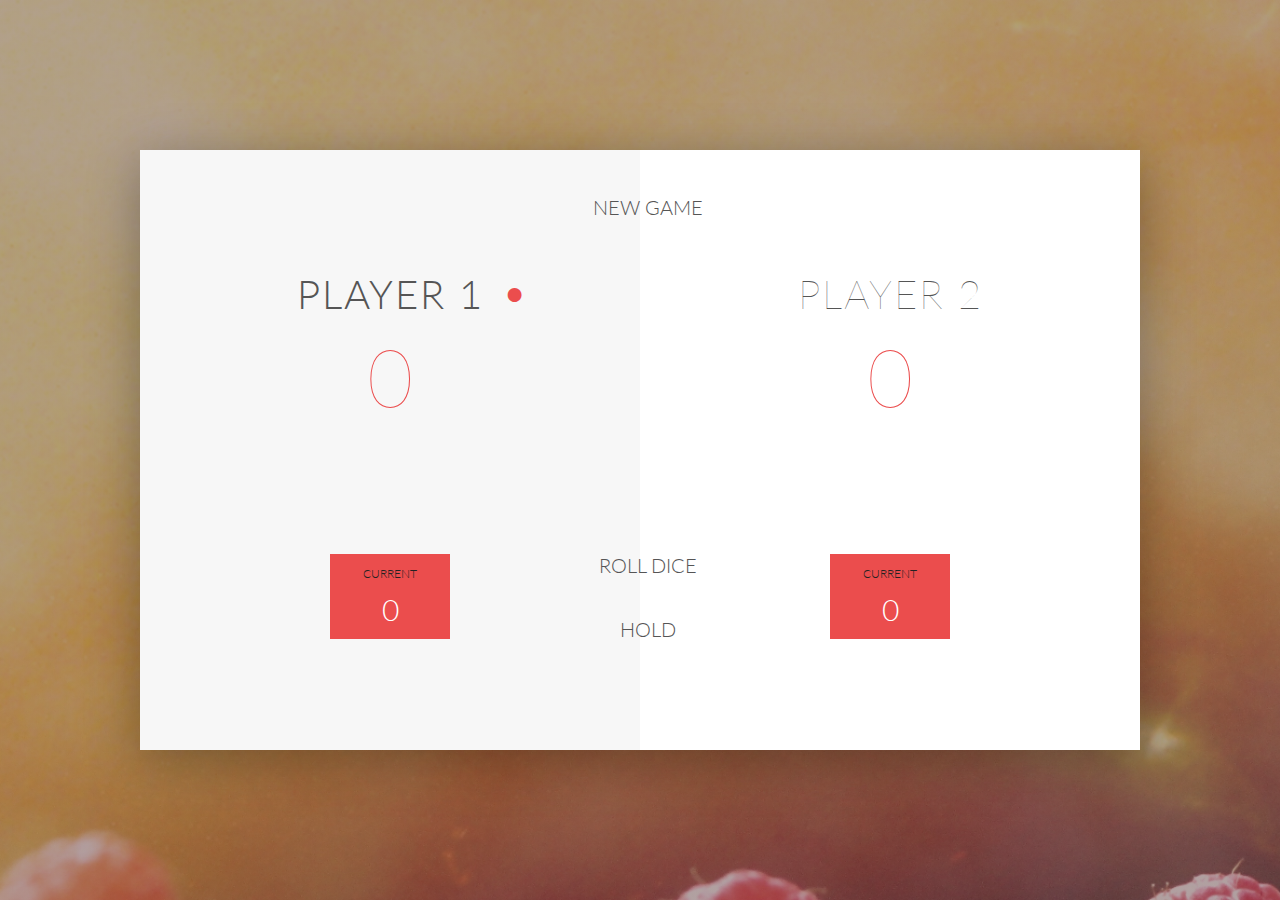
==== index.html @ fcd07d99 "Dom game initial commit" ====
<!DOCTYPE html>
<html lang="en">
    <head>
        <meta charset="UTF-8">
        <link href="https://fonts.googleapis.com/css?family=Lato:100,300,600" rel="stylesheet" type="text/css">
        <link href="http://code.ionicframework.com/ionicons/2.0.1/css/ionicons.min.css" rel="stylesheet" type="text/css">
        <link type="text/css" rel="stylesheet" href="style.css">
        
        <title>Pig Game</title>
    </head>

    <body>
        <div class="wrapper clearfix">
            <div class="player-0-panel active">
                <div class="player-name" id="name-0">Player 1</div>
                <div class="player-score" id="score-0">0</div>
                <div class="player-current-box">
                    <div class="player-current-label">Current</div>
                    <div class="player-current-score" id="current-0">0</div>
                </div>
            </div>
            
            <div class="player-1-panel">
                <div class="player-name" id="name-1">Player 2</div>
                <div class="player-score" id="score-1">0</div>
                <div class="player-current-box">
                    <div class="player-current-label">Current</div>
                    <div class="player-current-score" id="current-1">0</div>
                </div>
            </div>
            
            <button class="btn-new"><i class="ion-ios-plus-outline"></i>New game</button>
            <button class="btn-roll"><i class="ion-ios-loop"></i>Roll dice</button>
            <button class="btn-hold"><i class="ion-ios-download-outline"></i>Hold</button>
            
            <img src="dice-5.png" alt="Dice" class="dice">
        </div>
        
        <script src="app.js"></script>
    </body>
</html>
---- style.css ----
/**********************************************
*** GENERAL
**********************************************/

* {
    margin: 0;
    padding: 0;
    box-sizing: border-box;
    
}

.clearfix::after {
    content: "";
    display: table;
    clear: both;
}

body {
    background-image: linear-gradient(rgba(62, 20, 20, 0.4), rgba(62, 20, 20, 0.4)), url(back.jpg);
    background-size: cover;
    background-position: center;
    font-family: Lato;
    font-weight: 300;
    position: relative;
    height: 100vh;
    color: #555;
}

.wrapper {
    width: 1000px;
    position: absolute;
    top: 50%;
    left: 50%;
    transform: translate(-50%, -50%);
    background-color: #fff;
    box-shadow: 0px 10px 50px rgba(0, 0, 0, 0.3);
    overflow: hidden;
}

.player-0-panel,
.player-1-panel {
    width: 50%;
    float: left;
    height: 600px;
    padding: 100px;
}



/**********************************************
*** PLAYERS
**********************************************/

.player-name {
    font-size: 40px;
    text-align: center;
    text-transform: uppercase;
    letter-spacing: 2px;
    font-weight: 100;
    margin-top: 20px;
    margin-bottom: 10px;
    position: relative;
}

.player-score {
    text-align: center;
    font-size: 80px;
    font-weight: 100;
    color: #EB4D4D;
    margin-bottom: 130px;
}

.active { background-color: #f7f7f7; }
.active .player-name { font-weight: 300; }

.active .player-name::after {
    content: "\2022";
    font-size: 47px;
    position: absolute;
    color: #EB4D4D;
    top: -7px;
    right: 10px;
    
}

.player-current-box {
    background-color: #EB4D4D;
    color: #fff;
    width: 40%;
    margin: 0 auto;
    padding: 12px;
    text-align: center;
}

.player-current-label {
    text-transform: uppercase;
    margin-bottom: 10px;
    font-size: 12px;
    color: #222;
}

.player-current-score {
    font-size: 30px;
}

button {
    position: absolute;
    width: 200px;
    left: 50%;
    transform: translateX(-50%);
    color: #555;
    background: none;
    border: none;
    font-family: Lato;
    font-size: 20px;
    text-transform: uppercase;
    cursor: pointer;
    font-weight: 300;
    transition: background-color 0.3s, color 0.3s;
}

button:hover { font-weight: 600; }
button:hover i { margin-right: 20px; }

button:focus {
    outline: none;
}

i {
    color: #EB4D4D;
    display: inline-block;
    margin-right: 15px;
    font-size: 32px;
    line-height: 1;
    vertical-align: text-top;
    margin-top: -4px;
    transition: margin 0.3s;
}

.btn-new { top: 45px;}
.btn-roll { top: 403px;}
.btn-hold { top: 467px;}

.dice {
    position: absolute;
    left: 50%;
    top: 178px;
    transform: translateX(-50%);
    height: 100px;
    box-shadow: 0px 10px 60px rgba(0, 0, 0, 0.10);
}

.winner { background-color: #f7f7f7; }
.winner .player-name { font-weight: 300; color: #EB4D4D; }
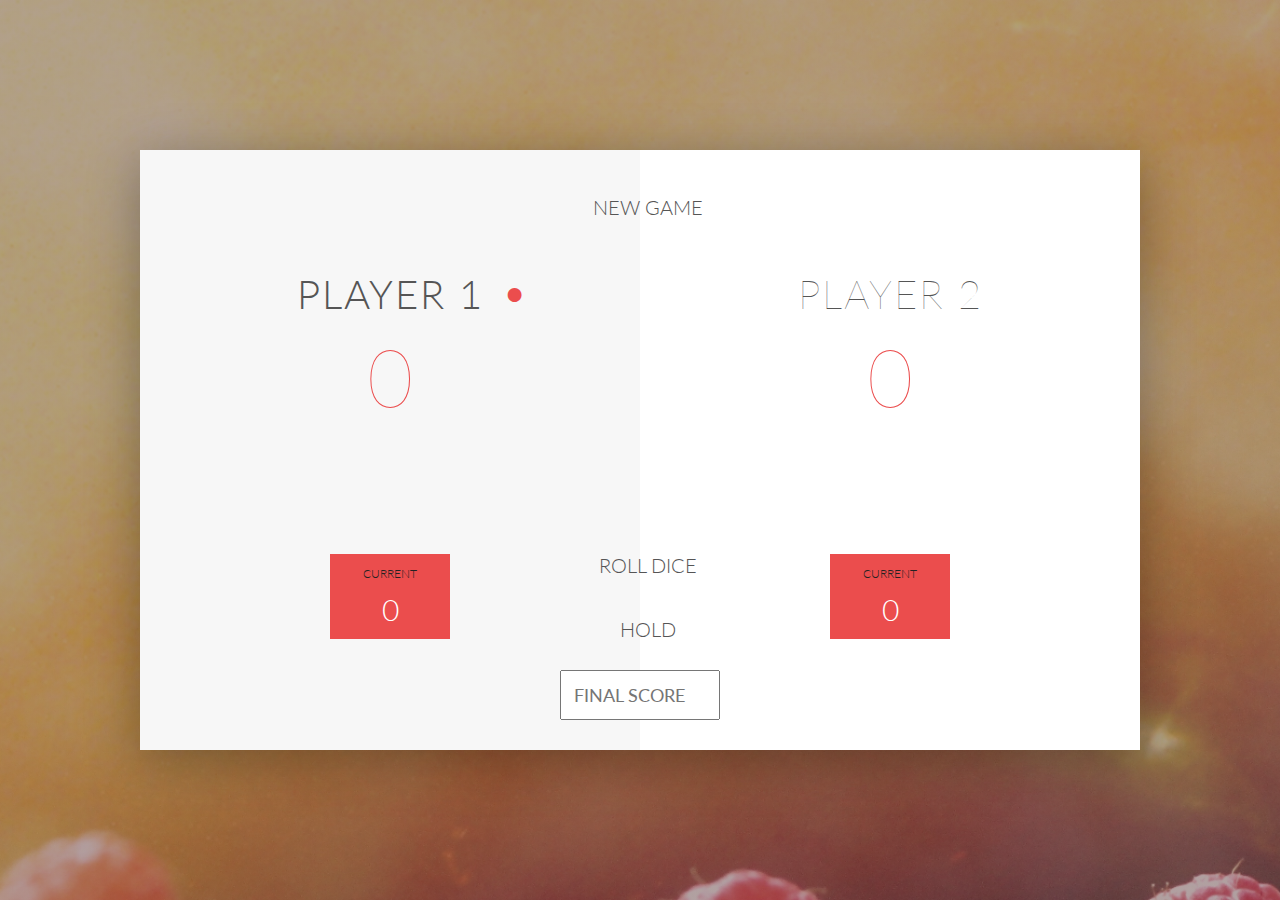
==== commit 077f46a0: "***Final Score to check winner added** - HTML & CSS added - Js to get and check winner" ====
--- a/index.html
+++ b/index.html
@@ -32,7 +32,7 @@
             <button class="btn-new"><i class="ion-ios-plus-outline"></i>New game</button>
             <button class="btn-roll"><i class="ion-ios-loop"></i>Roll dice</button>
             <button class="btn-hold"><i class="ion-ios-download-outline"></i>Hold</button>
-            
+            <input type="text" placeholder="Final Score" class="final-score">
             <img src="dice-5.png" alt="Dice" class="dice">
         </div>
         
--- a/style.css
+++ b/style.css
@@ -2,6 +2,21 @@
 *** GENERAL
 **********************************************/
 
+.final-score{
+    position: absolute;
+    left: 50%;
+    transform: translateX(-50%);
+    top: 520px;
+    color: #555;
+    font-size: 18px;
+    font-family: 'Lato';
+    padding: 12px;
+    width: 160px;
+    text-transform: uppercase;
+}
+.final-score:focus{
+    outline: none;
+}
 * {
     margin: 0;
     padding: 0;
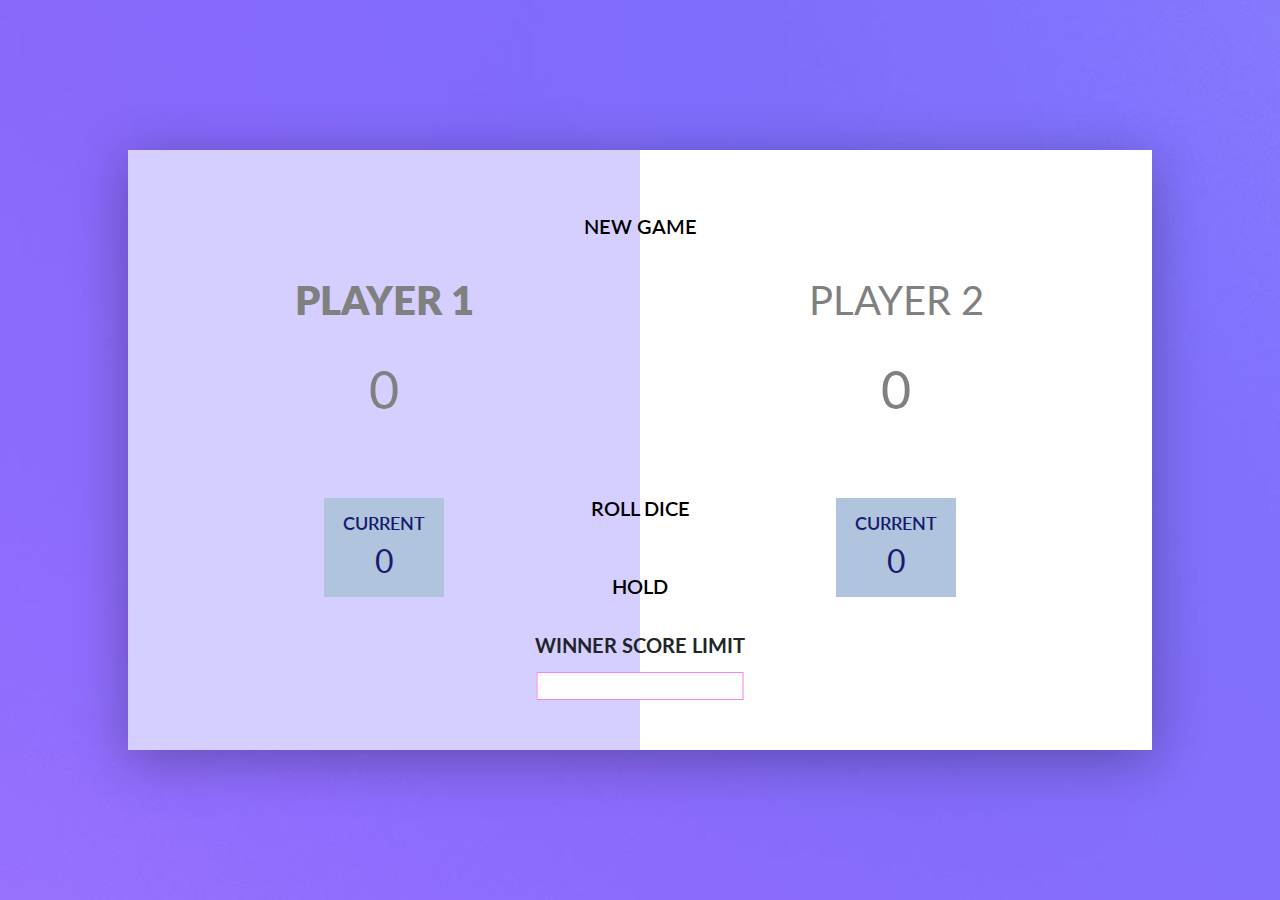
==== commit fa35eba7: "Renamed files" ====
--- a/index.html
+++ b/index.html
@@ -4,38 +4,37 @@
         <meta charset="UTF-8">
         <link href="https://fonts.googleapis.com/css?family=Lato:100,300,600" rel="stylesheet" type="text/css">
         <link href="http://code.ionicframework.com/ionicons/2.0.1/css/ionicons.min.css" rel="stylesheet" type="text/css">
+        <link rel="stylesheet" href="https://stackpath.bootstrapcdn.com/bootstrap/4.3.1/css/bootstrap.min.css" integrity="sha384-ggOyR0iXCbMQv3Xipma34MD+dH/1fQ784/j6cY/iJTQUOhcWr7x9JvoRxT2MZw1T" crossorigin="anonymous">
         <link type="text/css" rel="stylesheet" href="style.css">
-        
-        <title>Pig Game</title>
+        <title>Dice Js Game</title>
     </head>
-
     <body>
-        <div class="wrapper clearfix">
-            <div class="player-0-panel active">
+        <div class="wrapper main-div">
+            <div class="player1-panel active">
                 <div class="player-name" id="name-0">Player 1</div>
                 <div class="player-score" id="score-0">0</div>
-                <div class="player-current-box">
-                    <div class="player-current-label">Current</div>
-                    <div class="player-current-score" id="current-0">0</div>
+                <div class="player-currentbox">
+                    <div class="current-label">Current</div>
+                    <div class="current-score" id="currscore-0">0</div>
                 </div>
             </div>
-            
-            <div class="player-1-panel">
+
+            <div class="player2-panel">
                 <div class="player-name" id="name-1">Player 2</div>
                 <div class="player-score" id="score-1">0</div>
-                <div class="player-current-box">
-                    <div class="player-current-label">Current</div>
-                    <div class="player-current-score" id="current-1">0</div>
+                <div class="player-currentbox">
+                    <div class="current-label">Current</div>
+                    <div class="current-score" id="currscore-1">0</div>
                 </div>
             </div>
-            
-            <button class="btn-new"><i class="ion-ios-plus-outline"></i>New game</button>
-            <button class="btn-roll"><i class="ion-ios-loop"></i>Roll dice</button>
-            <button class="btn-hold"><i class="ion-ios-download-outline"></i>Hold</button>
-            <input type="text" placeholder="Final Score" class="final-score">
-            <img src="dice-5.png" alt="Dice" class="dice">
+            <button class="btn-new"><i class="ion-ios-plus-outline"></i> NEW GAME</button>
+            <button class="btn-roll"><i class="ion-ios-loop"></i>ROLL DICE</button>
+            <button class="btn-hold"><i class="ion-ios-download-outline"></i>HOLD</button>
+            <img src="dice-5.png" alt="Dice" class="centered dice">
+            <label class="centered limit-label">Winner Score Limit</label>
+            <input type="text" class="centered limit">
         </div>
-        
         <script src="app.js"></script>
     </body>
+    
 </html>--- a/style.css
+++ b/style.css
@@ -1,169 +1,141 @@
+body{
+    background: url(background.jpg);
+    font-family: Lato;
+    font-weight: 400;
+    height: 100vh;
+}
 /**********************************************
-*** GENERAL
+*** PANEL
 **********************************************/
-
-.final-score{
-    position: absolute;
-    left: 50%;
-    transform: translateX(-50%);
-    top: 520px;
-    color: #555;
-    font-size: 18px;
-    font-family: 'Lato';
-    padding: 12px;
-    width: 160px;
-    text-transform: uppercase;
+.main-div{
+    width: 100%;
+    position: relative;
+    background-color: #fff;
+    padding-top: 280px;
 }
-.final-score:focus{
-    outline: none;
+.player1-panel, .player2-panel {
+    width: 100%;
+    background-color: mediumpurple;
+    padding-bottom: 40px;
 }
-* {
-    margin: 0;
-    padding: 0;
-    box-sizing: border-box;
-    
+.active{
+    background-color: #d5cfff !important;
 }
-
-.clearfix::after {
-    content: "";
-    display: table;
-    clear: both;
+.active > .player-name{
+    font-weight: 800;
 }
-
-body {
-    background-image: linear-gradient(rgba(62, 20, 20, 0.4), rgba(62, 20, 20, 0.4)), url(back.jpg);
-    background-size: cover;
-    background-position: center;
-    font-family: Lato;
-    font-weight: 300;
-    position: relative;
-    height: 100vh;
-    color: #555;
-}
-
-.wrapper {
-    width: 1000px;
-    position: absolute;
-    top: 50%;
-    left: 50%;
-    transform: translate(-50%, -50%);
-    background-color: #fff;
-    box-shadow: 0px 10px 50px rgba(0, 0, 0, 0.3);
-    overflow: hidden;
-}
-
-.player-0-panel,
-.player-1-panel {
-    width: 50%;
-    float: left;
-    height: 600px;
-    padding: 100px;
-}
-
-
-
 /**********************************************
 *** PLAYERS
 **********************************************/
-
-.player-name {
+.player-name{
+    color: white;
     font-size: 40px;
+    text-transform: uppercase;
     text-align: center;
-    text-transform: uppercase;
-    letter-spacing: 2px;
-    font-weight: 100;
-    margin-top: 20px;
-    margin-bottom: 10px;
-    position: relative;
+    padding: 20px 0px;
 }
-
-.player-score {
+.player-score{
+    font-size: 52px;
     text-align: center;
-    font-size: 80px;
-    font-weight: 100;
-    color: #EB4D4D;
-    margin-bottom: 130px;
+    margin-bottom: 70px;
+    color: white;
 }
-
-.active { background-color: #f7f7f7; }
-.active .player-name { font-weight: 300; }
-
-.active .player-name::after {
-    content: "\2022";
-    font-size: 47px;
-    position: absolute;
-    color: #EB4D4D;
-    top: -7px;
-    right: 10px;
-    
-}
-
-.player-current-box {
-    background-color: #EB4D4D;
-    color: #fff;
-    width: 40%;
+.player-currentbox{
+    background-color: lightsteelblue;
+    width: 120px;
     margin: 0 auto;
     padding: 12px;
     text-align: center;
+    color: midnightblue;
+}
+.current-label{
+    font-size: 18px;
+    text-transform: uppercase;
+    font-weight: 600;
+}
+.current-score{
+    font-size: 32px;
+}
+.centered{
+    left: 50%;
+    transform: translateX(-50%);
+    position: absolute;
+}
+button{
+    position: absolute;
+    min-width: 160px;
+    left: 50%;
+    transform: translateX(-50%);
+    background: none;
+    font-size: 20px;
+    cursor: pointer;
+    font-weight: 600;
+    border: none;
+}
+.btn-new{
+    top:2%;
+}
+.btn-roll{
+    top: 6%;
+}
+.btn-hold{
+    top: 10%;
+}
+.dice{
+    top:15%;
+    height: 100px;
+    border: 2px solid mediumpurple;
+}
+.limit{
+    border: 1px solid violet;
+    top: 20%;
+    text-align: center;
+}
+.limit-label{
+    top:15%;
+    font-size: 20px;
+    text-transform: uppercase;
+    font-weight: 700;
 }
 
-.player-current-label {
-    text-transform: uppercase;
-    margin-bottom: 10px;
-    font-size: 12px;
-    color: #222;
-}
-
-.player-current-score {
-    font-size: 30px;
-}
-
-button {
-    position: absolute;
-    width: 200px;
-    left: 50%;
-    transform: translateX(-50%);
-    color: #555;
-    background: none;
-    border: none;
-    font-family: Lato;
-    font-size: 20px;
-    text-transform: uppercase;
-    cursor: pointer;
-    font-weight: 300;
-    transition: background-color 0.3s, color 0.3s;
-}
-
-button:hover { font-weight: 600; }
-button:hover i { margin-right: 20px; }
-
-button:focus {
-    outline: none;
-}
-
-i {
-    color: #EB4D4D;
-    display: inline-block;
-    margin-right: 15px;
-    font-size: 32px;
-    line-height: 1;
-    vertical-align: text-top;
-    margin-top: -4px;
-    transition: margin 0.3s;
-}
-
-.btn-new { top: 45px;}
-.btn-roll { top: 403px;}
-.btn-hold { top: 467px;}
-
-.dice {
-    position: absolute;
-    left: 50%;
-    top: 178px;
-    transform: translateX(-50%);
-    height: 100px;
-    box-shadow: 0px 10px 60px rgba(0, 0, 0, 0.10);
-}
-
-.winner { background-color: #f7f7f7; }
-.winner .player-name { font-weight: 300; color: #EB4D4D; }+@media only screen and (min-width:768px){
+    .main-div{
+        width: 80%;
+        position: absolute;
+        top: 50%;
+        left: 50%;
+        transform: translate(-50%, -50%);
+        background-color: #fff;
+        box-shadow: 0px 10px 50px rgba(0, 0, 0, 0.3);
+        overflow: hidden;
+        padding-top: 0;
+    }
+    .player1-panel, .player2-panel {
+        width: 50%;
+        min-height: 600px;
+        float: left;
+        padding: 100px;
+        background-color: white;
+    }
+    .player-name, .player-score{
+        color: grey;
+    }
+    .btn-new{
+        top:10%;
+    }
+    .btn-roll{
+        top: 57%;
+    }
+    .btn-hold{
+        top: 70%;
+    }
+    .dice{
+        top: 25%;
+    }
+    .limit{
+        top: 87%;
+    }
+    .limit-label{
+        top:80%
+    }
+}